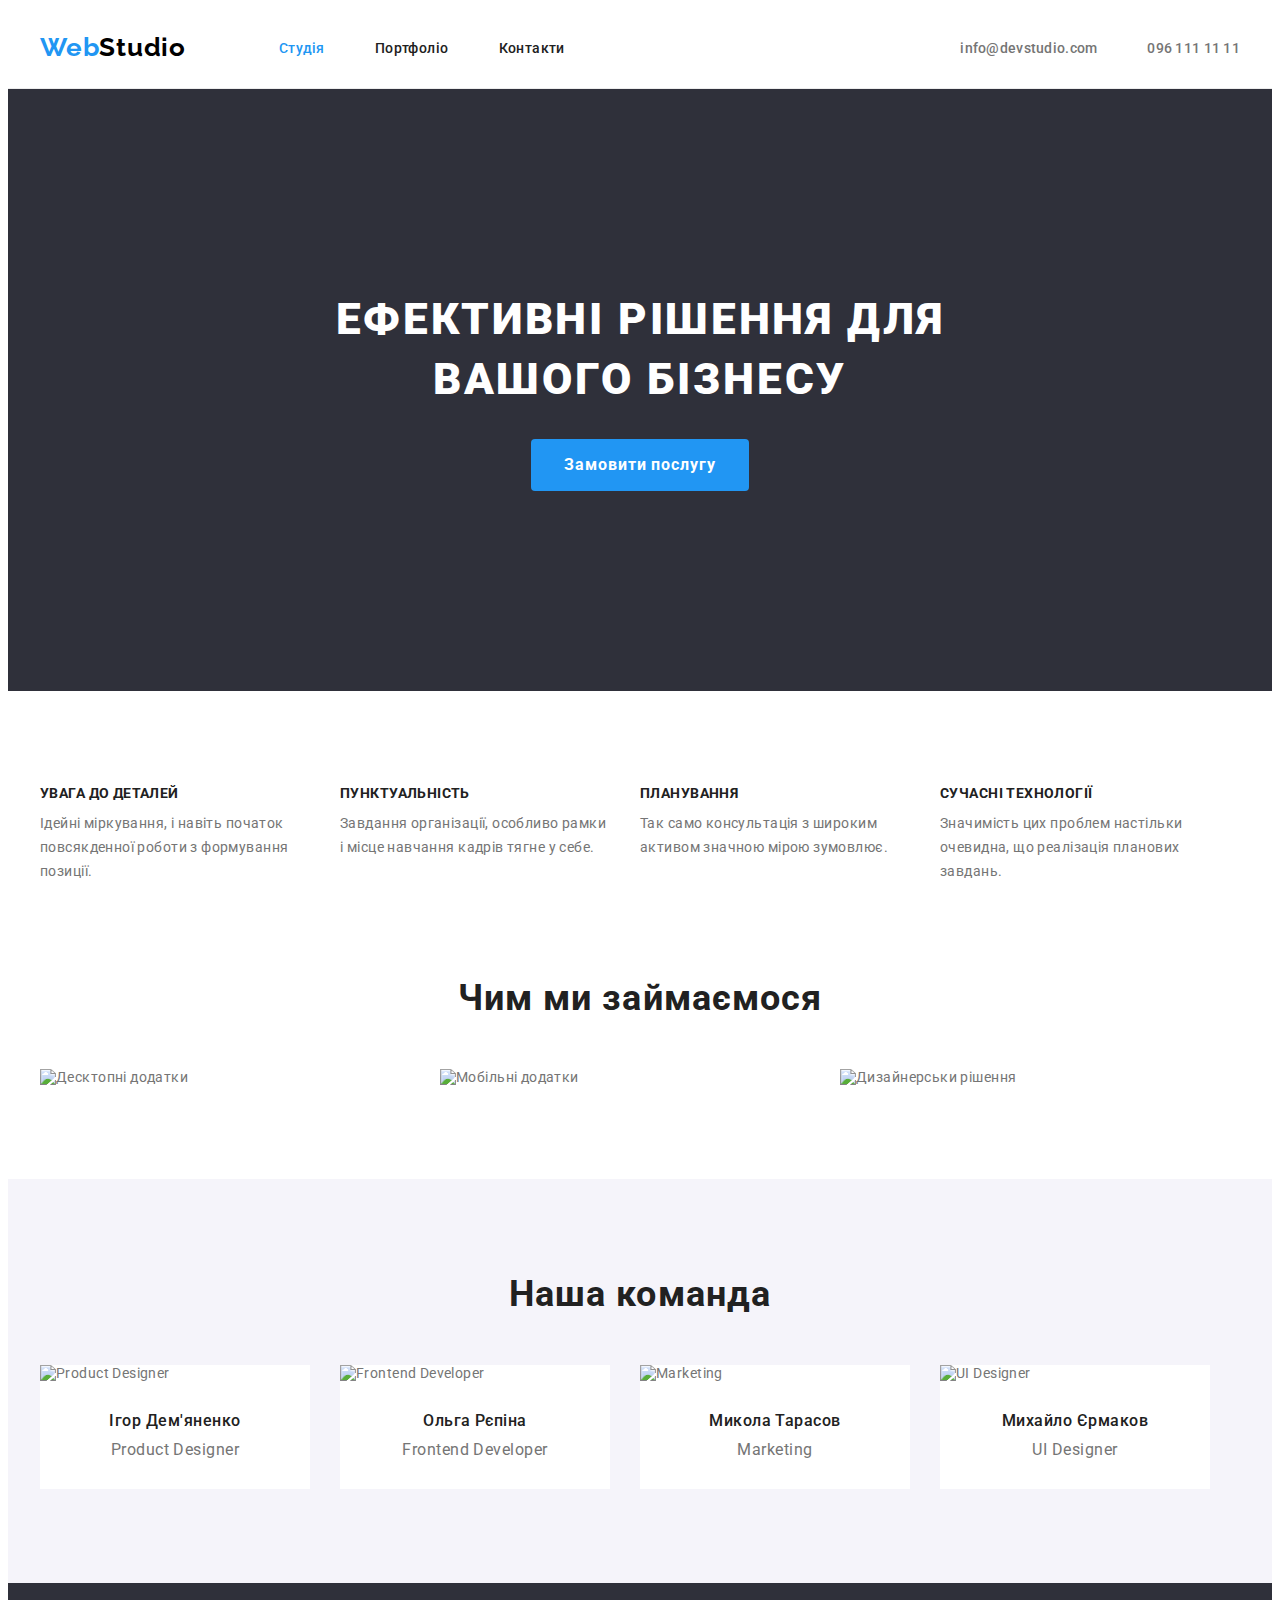
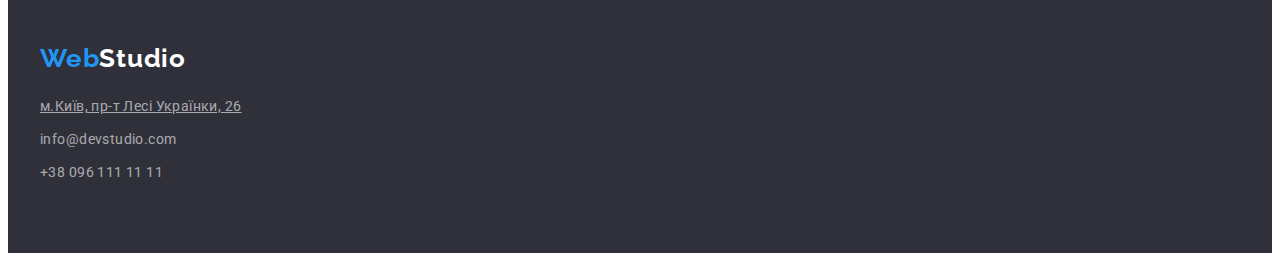
==== index.html @ 0d2d7d45 "css" ====
<!DOCTYPE html>
<html lang="uk">

<head>
    <meta charset="UTF-8" />
    <meta http-equiv="X-UA-Compatible" content="IE=edge" />
    <meta name="viewport" content="width=device-width, initial-scale=1.0" />
    <title>Web Studio</title>
    <link rel="preconnect" href="https://fonts.googleapis.com" />
    <link rel="preconnect" href="https://fonts.gstatic.com" crossorigin />
    <link
        href="https://fonts.googleapis.com/css2?family=Montserrat:wght@400;700&family=Raleway:wght@700&family=Roboto:wght@400;500;700;900&display=swap"
        rel="stylesheet" />

    <!-- normalize -->
    <link rel="stylesheet" href="https://cdnjs.cloudflare.com/ajax/libs/modern-normalize/1.1.0/modern-normalize.min.css"
        integrity="sha512-wpPYUAdjBVSE4KJnH1VR1HeZfpl1ub8YT/NKx4PuQ5NmX2tKuGu6U/JRp5y+Y8XG2tV+wKQpNHVUX03MfMFn9Q=="
        crossorigin="anonymous" referrerpolicy="no-referrer" />

    <link rel="stylesheet" href="./css/styles.css" />
</head>

<body>
    <!-- Шапка сторінки -->
    <header class="section-header">
        <div class="container header-box">
            <a class="link-header" href=""><span class="logo">Web</span>Studio</a>

            <!-- Навігація -->
            <nav class="nav">
                <ul class="nav-list">
                    <li class="nav-item">
                        <a class="link current" href="">Студія</a>
                    </li>
                    <li class="nav-item">
                        <a class="link" href="./portfolio.html">Портфоліо</a>
                    </li>
                    <li class="nav-item">
                        <a class="link" href="">Контакти</a>
                    </li>
                </ul>
            </nav>

            <ul class="list-contacts">
                <li class="contacts">
                    <a class="link-mail" href="mailto:info@devstudio.com">info@devstudio.com</a>
                </li>
                <li class="contacts">
                    <a class="link-tel" class="tel" href="tel:+380961111111">096 111 11 11</a>
                </li>
            </ul>
        </div>
    </header>

    <main>
        <!--Hero-->
        <section class="section-hero">
            <div class="container">
                <h1 class="hero-title">Ефективні рішення для вашого бізнесу</h1>
                <button class="button" type="button">Замовити послугу</button>
            </div>

        </section>

        <!--Feature-->
        <section class="section section-feature">
            <h2 class="basics-work visually-hidden"> </h2>
            <div class="container">
                <ul class="feature-list">
                    <li class="feature-item">
                        <h2 class="features">УВАГА ДО ДЕТАЛЕЙ</h2>
                        <p class="subtitle">
                            Ідейні міркування, і навіть початок повсякденної роботи з
                            формування позиції.
                        </p>
                    </li>
                    <li class="feature-item">
                        <h2 class="features">ПУНКТУАЛЬНІСТЬ</h2>
                        <p class="subtitle">
                            Завдання організації, особливо рамки і місце навчання кадрів тягне
                            у себе.
                        </p>
                    </li>
                    <li class="feature-item">
                        <h2 class="features">ПЛАНУВАННЯ</h2>
                        <p class="subtitle">
                            Так само консультація з широким активом значною мірою зумовлює.
                        </p>
                    </li>
                    <li class="feature-item">
                        <h2 class="features">СУЧАСНІ ТЕХНОЛОГІЇ</h2>
                        <p class="subtitle">
                            Значимість цих проблем настільки очевидна, що реалізація планових
                            завдань.
                        </p>
                    </li>
                </ul>
            </div>
        </section>

        <!--Чим ми займаємося-->
        <section class=" section section-work">
            <div class="container">
                <h2 class="title">Чим ми займаємося</h2>
                <ul class="work-list">
                    <li class="work-item">
                        <img src="./Images/imagesbody/box 1.jpg" alt="Десктопні додатки" width="370" />
                    </li>
                    <li class="work-item">
                        <img src="./Images/imagesbody/box 2.jpg" alt="Мобільні додатки" width="370" />
                    </li>
                    <li class="work-item">
                        <img src="./Images/imagesbody/box 3.jpg" alt="Дизайнерськи рішення" width="370" />
                    </li>
                </ul>
            </div>
        </section>

        <!--Наша команда-->
        <section class="section section-about">
            <div class="container container-team">
                <h2 class="title">Наша команда</h2>
                <ul class="team-list">
                    <li class="team-item">
                        <img src="./Images/imagesbody/photo1.jpg" alt="Product Designer" width="270" />
                        <div class="team-text">
                            <h3 class="team">Ігор Дем'яненко</h3>
                            <p class="team-subtitle" lang="en">Product Designer</p>
                        </div>

                    </li>
                    <li class="team-item">
                        <img src="./Images/imagesbody/photo2.jpg" alt="Frontend Developer" width="270" />
                        <div class="team-text">
                            <h3 class="team">Ольга Рєпіна</h3>
                            <p class="team-subtitle" lang="en">Frontend Developer</p>
                        </div>

                    </li>
                    <li class="team-item">
                        <img src="./Images/imagesbody/photo3.jpg" alt="Marketing" width="270" />
                        <div class="team-text">
                            <h3 class="team">Микола Тарасов</h3>
                            <p class="team-subtitle" lang="en">Marketing</p>
                        </div>

                    </li>
                    <li class="team-item">
                        <img src="./Images/imagesbody/photo4.jpg" alt="UI Designer" width="270" />
                        <div class="team-text">
                            <h3 class="team">Михайло Єрмаков</h3>
                            <p class="team-subtitle" lang="en">UI Designer</p>
                        </div>

                    </li>
                </ul>
            </div>

        </section>
    </main>

    <!--Підвал-->

<footer class="section-footer">
    <div class="container container-footer">
        <a class="footer-link" href="">
            <span class="logo">Web</span><span class="tail">Studio</span></a>
        <address>
            <ul class="footer-list">
                <li class="link-footer"><a class="link-footer-adress"
                        href="https://www.google.com/maps/place/%D0%B1%D1%83%D0%BB.+%D0%9B%D0%B5%D1%81%D0%B8+%D0%A3%D0%BA%D1%80%D0%B0%D0%B8%D0%BD%D0%BA%D0%B8,+26,+%D0%9A%D0%B8%D0%B5%D0%B2,+02000/@50.4265807,30.5383858,17z/data=!3m1!4b1!4m5!3m4!1s0x40d4cf0e033ecbe9:0x57a4dffefec77da0!8m2!3d50.4265807!4d30.5383858">м.Київ,
                        пр-т Лесі Українки, 26</a></li>
                <li class="footer-item">
                    <a class="link-footer" href="mailto:info@devstudio.com">info@devstudio.com</a>
                </li>
                <li class="footer-item">
                    <a class="link-footer" href="tel:+380961111111">+38 096 111 11 11</a>
                </li>
            </ul>
        </address>
    </div>
</footer>
</body>

</html>
---- css/styles.css ----
:root {
    /* Текстові кольори */
    --main-txt-color: #757575;
    --header-color: #212121;
    --accent-color: #2196F3;
    --txt-color: #FFFFFF;
    --add-color: rgba(255, 255, 255, 0.6);

    /* Фонові кольри */
    --main-bg-color: #FFFFFF;
    --section-bg-color: #2F303A;
    --add-bg-color: #F5F4FA;

    /* Інше */
}


/* Стилі для index.html */
body {
    color: var(--main-txt-color);
    background-color: var(--main-bg-color);
    font-family: 'Roboto';
    font-size: 14px;
    /* line-height: calc(24/14);    */
    letter-spacing: 0.03em;
}

.section {
    padding-top: 94px;
    padding-bottom: 94px;
}

/* Шапка */
.section-header {
    border-bottom: 1px solid #ECECEC;
}




.header-box {
    display: flex;
    
    align-items: center;


}



.link-header {
    color: black;
    text-decoration: none;
    font-family: 'Raleway';
    font-weight: 700;
    font-size: 26px;
    line-height: calc(31/26);
    letter-spacing: 0.03em;
    margin-right: 93px;
    padding-top: 24px;
    padding-bottom: 25px;
}

.logo {
    color: var(--accent-color);
    margin-top: 0;
    margin-bottom: 0;

}

.list {

    margin: 0;

}

ul {
    list-style: none;
    margin-top: 0;
    margin-bottom: 0;
    padding: 0;
}

img {
    display: block;
    max-width: 100%;
    height: auto;
}

/* Навігація */

.nav {
    margin-right: auto;


}

.nav-list {
    display: flex;
    gap: 50px;
    padding: 0;
    align-items: center;

}


.current {
    color: var(--accent-color);
    text-decoration: none;
    font-weight: 500;
    font-size: 14px;
    line-height: calc(16/14);
    letter-spacing: 0.02em;



}


.nav-item {
    display: block;
    padding: 32px 0;

}



.list-contacts {
    display: flex;
    align-items: center;
    gap: 50px;
    

}

.nav,
.link {
    color: var(--header-color);
    font-weight: 500;
    /* padding-top: 32px;
    padding-bottom: 32px; */
    /* display: inline-block; */
    align-items: baseline;

}

.current {
    color: var(--accent-color);
    text-decoration: none;
    font-weight: 500;
    font-size: 14px;
    line-height: calc(16/14);
    letter-spacing: 0.02em;


}

.nav .link:hover,
.nav .link:focus {
    color: var(--accent-color);

}


.contacts .link-mail:hover,
.contacts .link:focus {
    color: var(--accent-color);
}

.link-mail {
    color: var(--main-txt-color);
    text-decoration: none;
    font-weight: 500;
    line-height: calc(16/14);
    letter-spacing: 0.02em;
    padding: 32px 0;
}

.link-tel:hover {
    color: var(--accent-color);
}

.link-tel {
    color: var(--main-txt-color);
    font-weight: 500;
    line-height: calc(16/14);
    letter-spacing: 0.02em;
    text-decoration: none;
    padding: 32px 0;
    display: flex;
}




/* Hero */
.section-hero {

    margin-top: 0;
    margin-bottom: 0;
    padding-top: 200px;
    padding-bottom: 200px;
}

.hero-title {
    margin-top: 0;
    margin-bottom: 30px;
    font-weight: 900;
    font-size: 44px;
    line-height: calc(60/44);
    letter-spacing: 0.06em;
    text-transform: uppercase;
    color: var(--txt-color);
    margin-right: auto;
    margin-left: auto;
    width: 696px;
    text-align: center;
    padding: 0;


}

.section-hero,
.section-footer {
    background-color: var(--section-bg-color);
    color: var(--txt-color);
}

.button {
    background-color: var(--accent-color);
    color: var(--txt-color);
    font-family: inherit;
    font-weight: 700;
    font-size: 16px;
    line-height: calc(30/16);
    letter-spacing: 0.06em;
    cursor: pointer;
    border-radius: 4px;
    padding: 10px 32px;
    text-align: center;
    border: 1px solid transparent;
    display: block;
    margin-right: auto;
    margin-left: auto;

}
.visually-hidden {
    position: absolute;
    width: 1px;
    height: 1px;
    margin: -1px;
    border: 0;
    padding: 0;
    white-space: nowrap;
    clip-path: inset(100%);
    clip: rect(0 0 0 0);
    overflow: hidden;
}

/* Feature */


.feature-list {
    padding: 0;
    margin: 0;
    display: flex;
    gap: 30px;
}

.feature-item {
    width: 270px;
}

.feature-item :not(:nth-last-child) {
    margin-right: 30px;
}

.features {
    font-weight: 700;
    font-size: 14px;
    line-height: calc(16/14);
    letter-spacing: 0.03em;
    text-transform: uppercase;
    color: var(--header-color);
    margin-top: 0;
    margin-bottom: 10px;
    padding: 0;
}

.title {
    font-weight: 700;
    font-size: 36px;
    line-height: calc(42/36);
    letter-spacing: 0.03em;
    color: var(--header-color);
    text-align: center;
    padding: 0;
    margin-top: 0;
    margin-bottom: 50px;

}

.subtitle {
    font-size: 14px;
    line-height: calc(24/14);
    letter-spacing: 0.03em;
    margin-top: 0;
    margin-bottom: 0;

}

/* Чим ми займаємося */

.work-list {
    display: flex;
    gap: 30px;
    padding: 0;


}

.section-work {
    padding-top: 0;
}

/* Наша команда */
.section-about {
    background-color: var(--add-bg-color);
    
}

.container-team {
    justify-content: space-evenly;

}

.team-list {
    display: flex;
    gap: 30px;
    padding: 0;
}

.team-item {
    background-color: var(--main-bg-color);
}

.team {
    font-weight: 500;
    font-size: 16px;
    line-height: calc(19/16);
    letter-spacing: 0.03em;
    color: var(--header-color);
    margin: 0;
    margin-bottom: 10px;

}



.team-text {

    text-align: center;
    padding-top: 30px;
    padding-bottom: 30px;

}

.team-subtitle {
    font-size: 16px;
    line-height: calc(19/16);
    letter-spacing: 0.03em;
    margin-top: 0;
    margin-bottom: 0;
}



.link {
    text-decoration: none;
}

/* Підвал */
.section-footer {
    margin-top: 0;
    margin-bottom: 0;
    padding-top: 60px;
    padding-bottom: 60px;
}



.footer-list {
    /* display: flex;
    gap: 9px; */
    margin-left: 0;
    padding: 0;
}


.footer-link {
    font-family: 'Raleway';
    font-weight: 700;
    font-size: 26px;
    line-height: calc(31/26);
    letter-spacing: 0.03em;
    color: var(--txt-color);
    text-decoration: none;
    margin-top: 20px;
}

address {
    font-style: normal;
    margin-top: 20px;

}

.paragraph {
    padding: 0;
    margin: 0;
    margin-bottom: 9px;
}



.link-footer:hover,
.link-footer:focus {
    color: var(--accent-color);
    text-decoration: none;
}

.link-footer {
    display: block;
    color: var(--add-color);
    text-decoration: none;
    font-size: 14px;
    line-height: calc(24/14);
    margin-bottom:9px

}

.link-footer-adress{
    color:var(--txt-color)
    margin-bottom:9px
}
.footer-item :not(:nth-last-child) {
    margin-bottom: 9px;
}


/* .footer-item {
   
}  */

/* Стилі для portfolio.html */
.visually-hidden {
    position: absolute;
    width: 1px;
    height: 1px;
    margin: -1px;
    border: 0;
    padding: 0;
    white-space: nowrap;
    clip-path: inset(100%);
    clip: rect(0 0 0 0);
    overflow: hidden;
}



.buttons {
    display: flex;
    margin-bottom: 50px;
    justify-content: center;
    padding: 0;
    gap: 8px;


}

.buttons .c-buttons:last-child {
    margin-right: 0px;
}

.flex-container {
    display: flex;
    flex-wrap: wrap;
    gap: 30px;
    padding-left: 0;

}

.flex-element {
    width: 370px;



}

.flex-element:nth-child(3n) {
    margin-right: 0px;
}

.flex-element:nth-last-child(-n+3) {
    margin-bottom: 0;
}

.flex-item {
    margin: 0;

}



.c-button {

    background-color: var(--add-bg-color);
    color: var(--header-color);
    font-family: inherit;
    font-weight: 500;
    font-size: 16px;
    line-height: calc(26/16);
    letter-spacing: 0.03em;
    cursor: pointer;
    border-radius: 4px;
    padding: 6px 22px;
    text-align: center;
    border: 1px solid transparent;

}

.description {

    border: 1px solid #ECECEC;
    border-top: none;
    padding: 20px 24px;

}


.c-button:hover,
.c-button:focus {
    background-color: var(--accent-color);
    color: var(--txt-color);
}

.pr-title {
    color: var(--header-color);
    font-weight: 700;
    font-size: 18px;
    line-height: calc(36/18);
    letter-spacing: 0.06em;
    margin: 0;
    margin-bottom: 4px;
    padding: 0;
}

.subtext {
    font-size: 16px;
    line-height: calc(30/16);
    letter-spacing: 0.03em;
    padding: 0;
    margin: 0;


}



.container {
    width: 1200px;
    margin-right: auto;
    margin-left: auto;
    padding-right: 15px;
    padding-left: 15px;

}
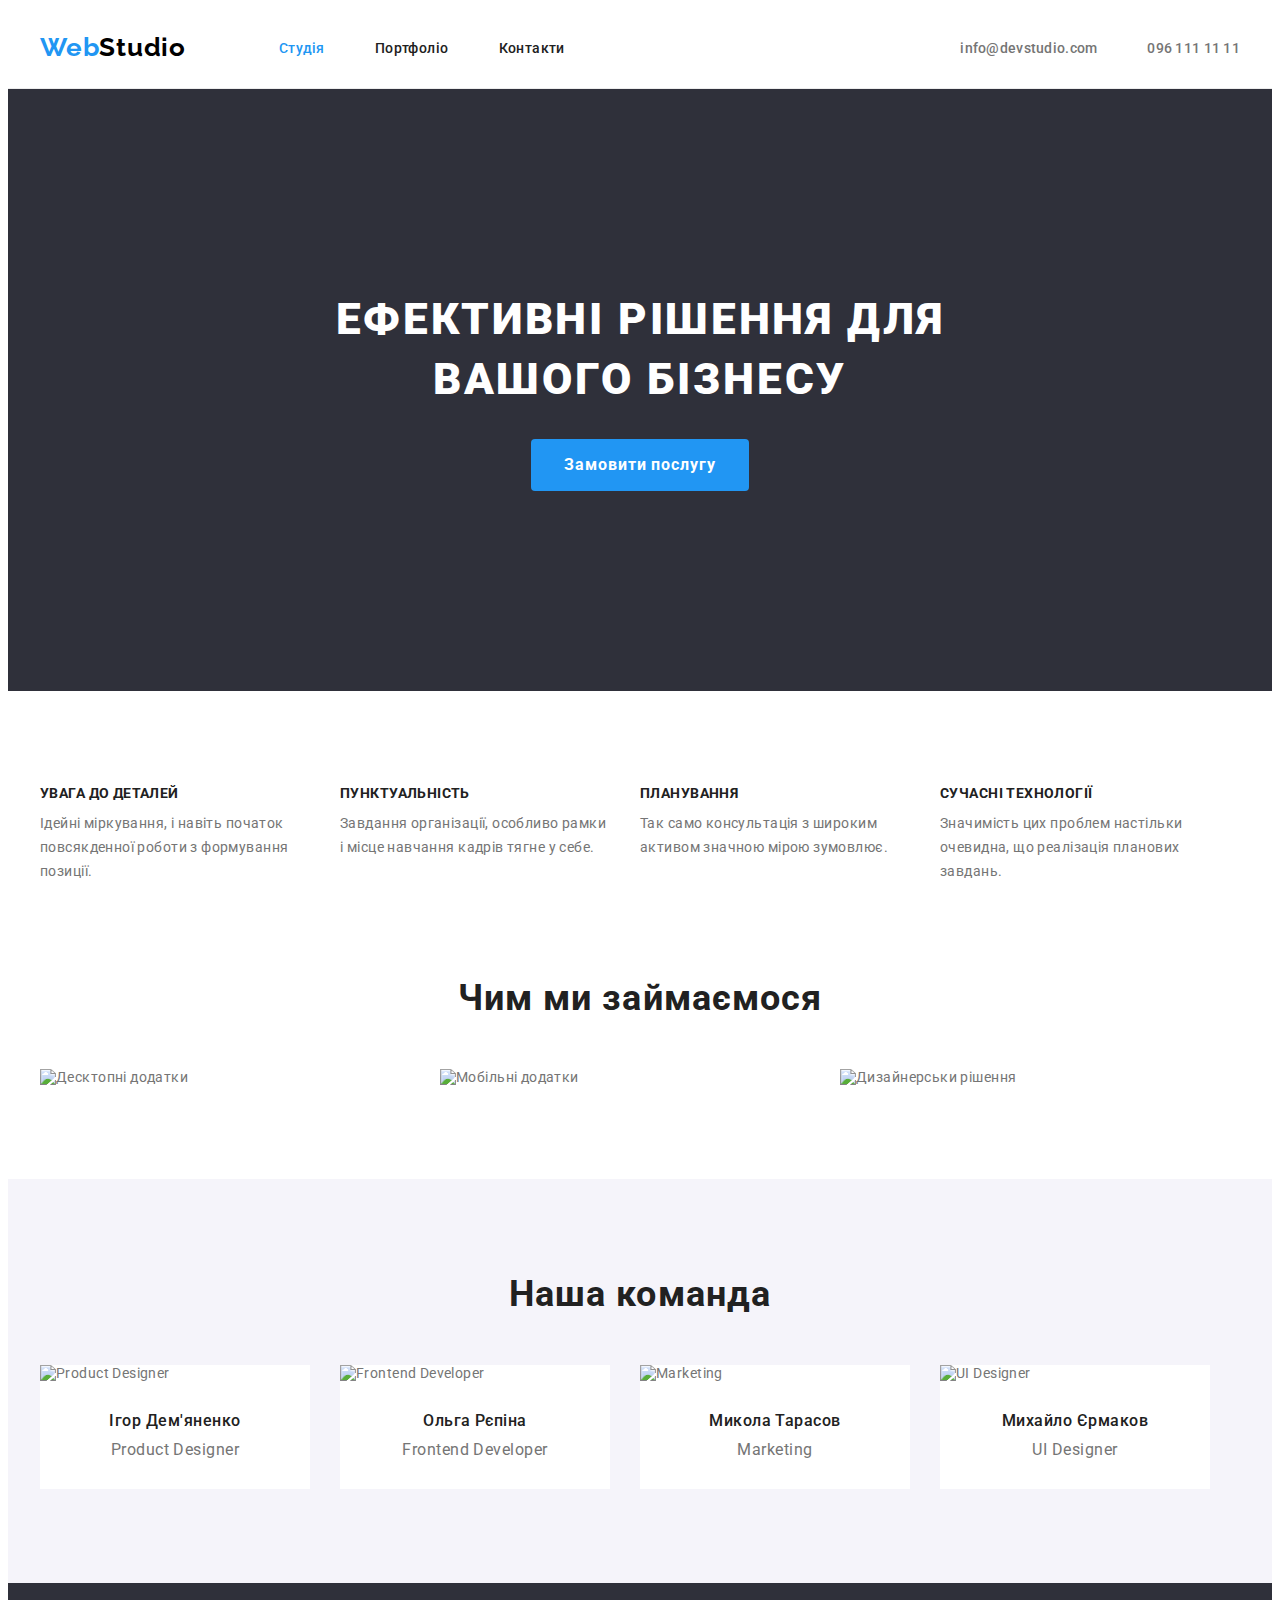
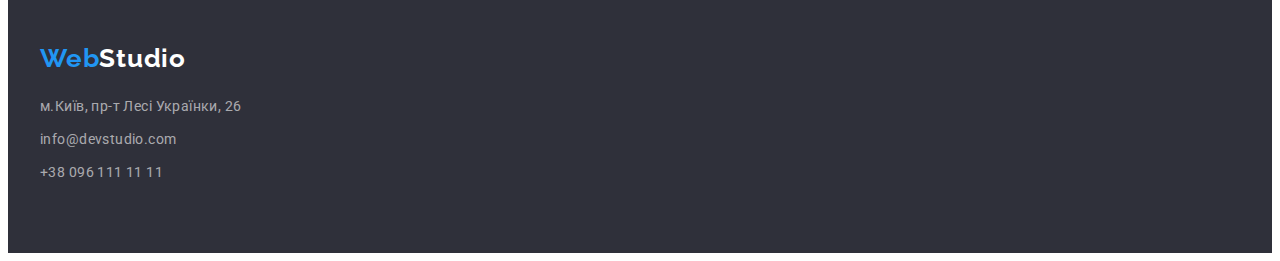
==== commit 32594f99: "css" ====
--- a/index.html
+++ b/index.html
@@ -167,7 +167,7 @@
             <span class="logo">Web</span><span class="tail">Studio</span></a>
         <address>
             <ul class="footer-list">
-                <li class="link-footer"><a class="link-footer-adress"
+                <li class="link-footer-address"><a class="link-footer"
                         href="https://www.google.com/maps/place/%D0%B1%D1%83%D0%BB.+%D0%9B%D0%B5%D1%81%D0%B8+%D0%A3%D0%BA%D1%80%D0%B0%D0%B8%D0%BD%D0%BA%D0%B8,+26,+%D0%9A%D0%B8%D0%B5%D0%B2,+02000/@50.4265807,30.5383858,17z/data=!3m1!4b1!4m5!3m4!1s0x40d4cf0e033ecbe9:0x57a4dffefec77da0!8m2!3d50.4265807!4d30.5383858">м.Київ,
                         пр-т Лесі Українки, 26</a></li>
                 <li class="footer-item">
--- a/css/styles.css
+++ b/css/styles.css
@@ -438,7 +438,7 @@
 
 }
 
-.link-footer-adress{
+.link-footer-address{
     color:var(--txt-color)
     margin-bottom:9px
 }
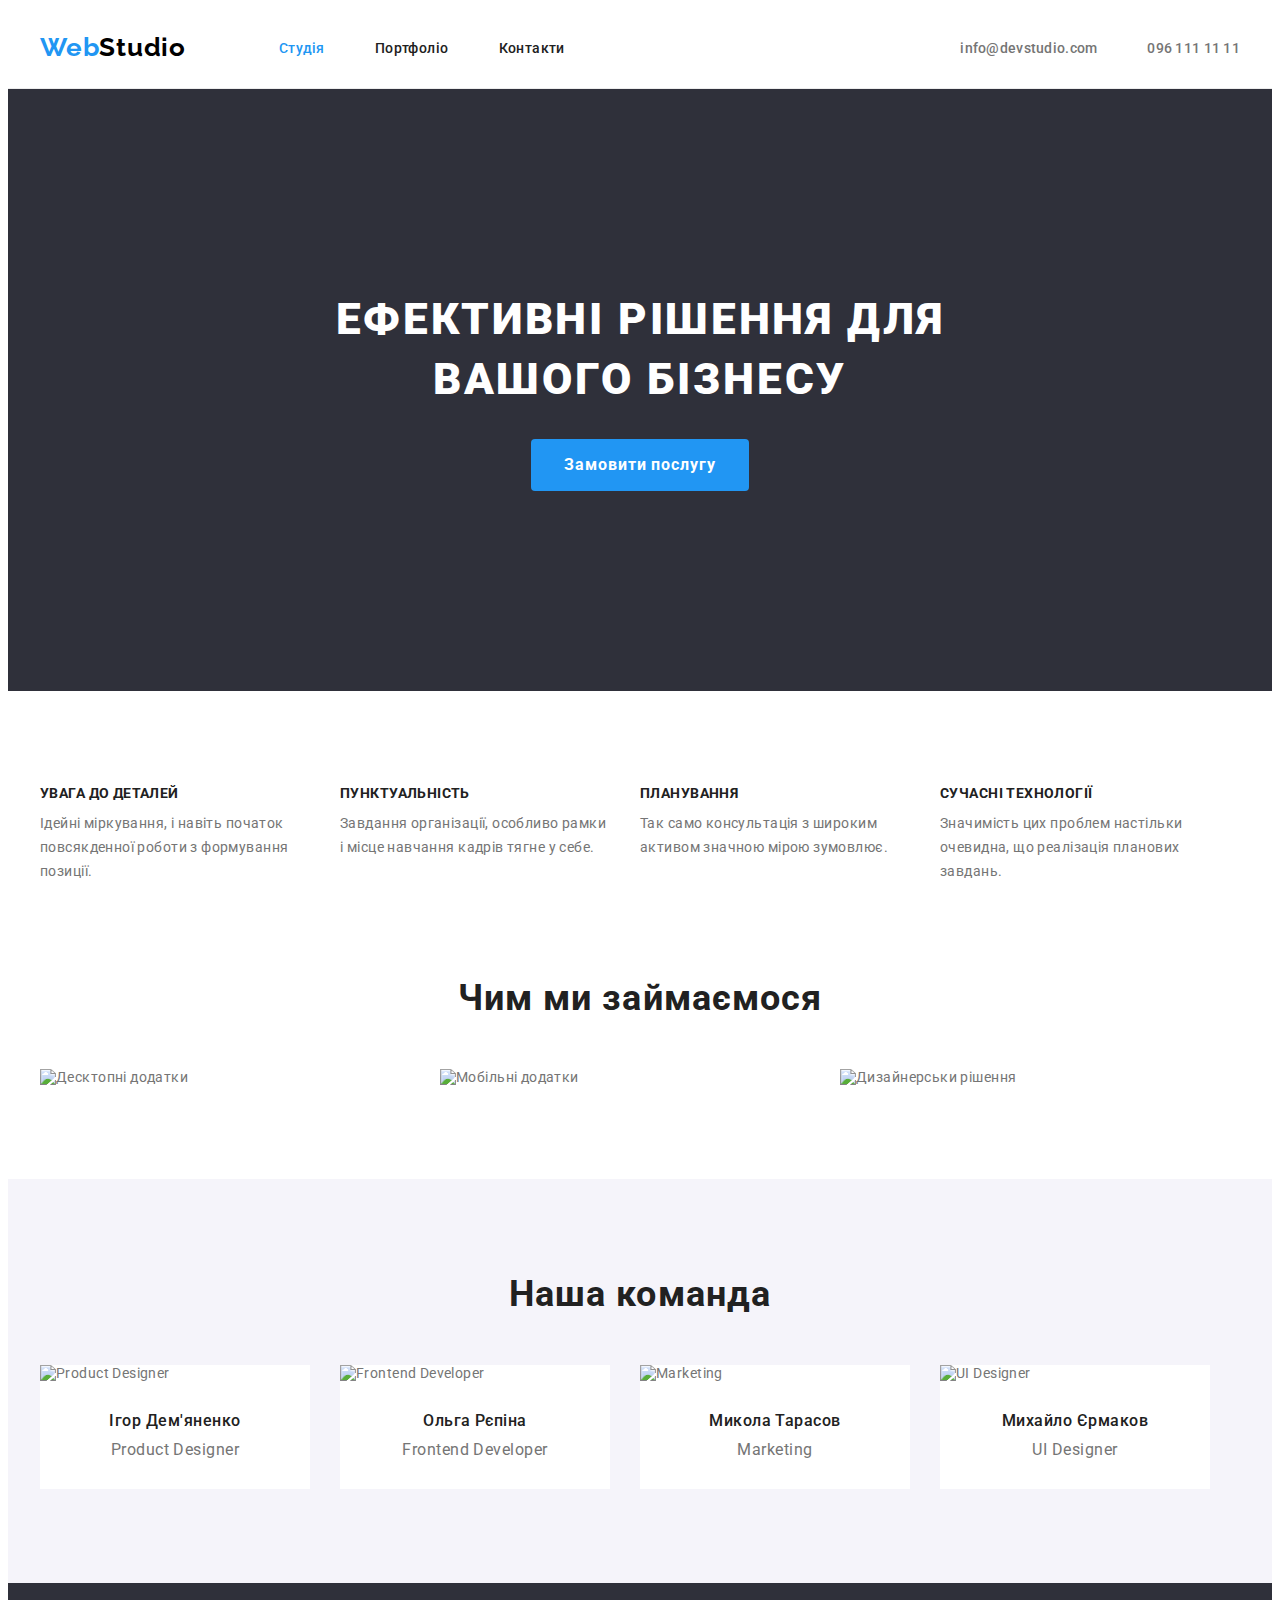
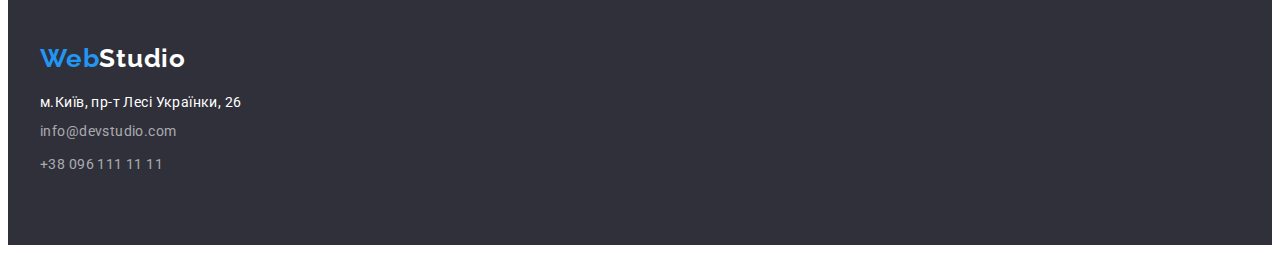
==== commit 339b4b99: "Update index.html" ====
--- a/index.html
+++ b/index.html
@@ -167,7 +167,7 @@
             <span class="logo">Web</span><span class="tail">Studio</span></a>
         <address>
             <ul class="footer-list">
-                <li class="link-footer-address"><a class="link-footer"
+                <li class="link-footer-address"><a class="link-footer-address"
                         href="https://www.google.com/maps/place/%D0%B1%D1%83%D0%BB.+%D0%9B%D0%B5%D1%81%D0%B8+%D0%A3%D0%BA%D1%80%D0%B0%D0%B8%D0%BD%D0%BA%D0%B8,+26,+%D0%9A%D0%B8%D0%B5%D0%B2,+02000/@50.4265807,30.5383858,17z/data=!3m1!4b1!4m5!3m4!1s0x40d4cf0e033ecbe9:0x57a4dffefec77da0!8m2!3d50.4265807!4d30.5383858">м.Київ,
                         пр-т Лесі Українки, 26</a></li>
                 <li class="footer-item">
--- a/css/styles.css
+++ b/css/styles.css
@@ -434,13 +434,14 @@
     text-decoration: none;
     font-size: 14px;
     line-height: calc(24/14);
-    margin-bottom:9px
+    margin-bottom:9px;
 
 }
 
 .link-footer-address{
-    color:var(--txt-color)
-    margin-bottom:9px
+    text-decoration:none;
+    color:var(--txt-color);
+    margin-bottom:9px;
 }
 .footer-item :not(:nth-last-child) {
     margin-bottom: 9px;
